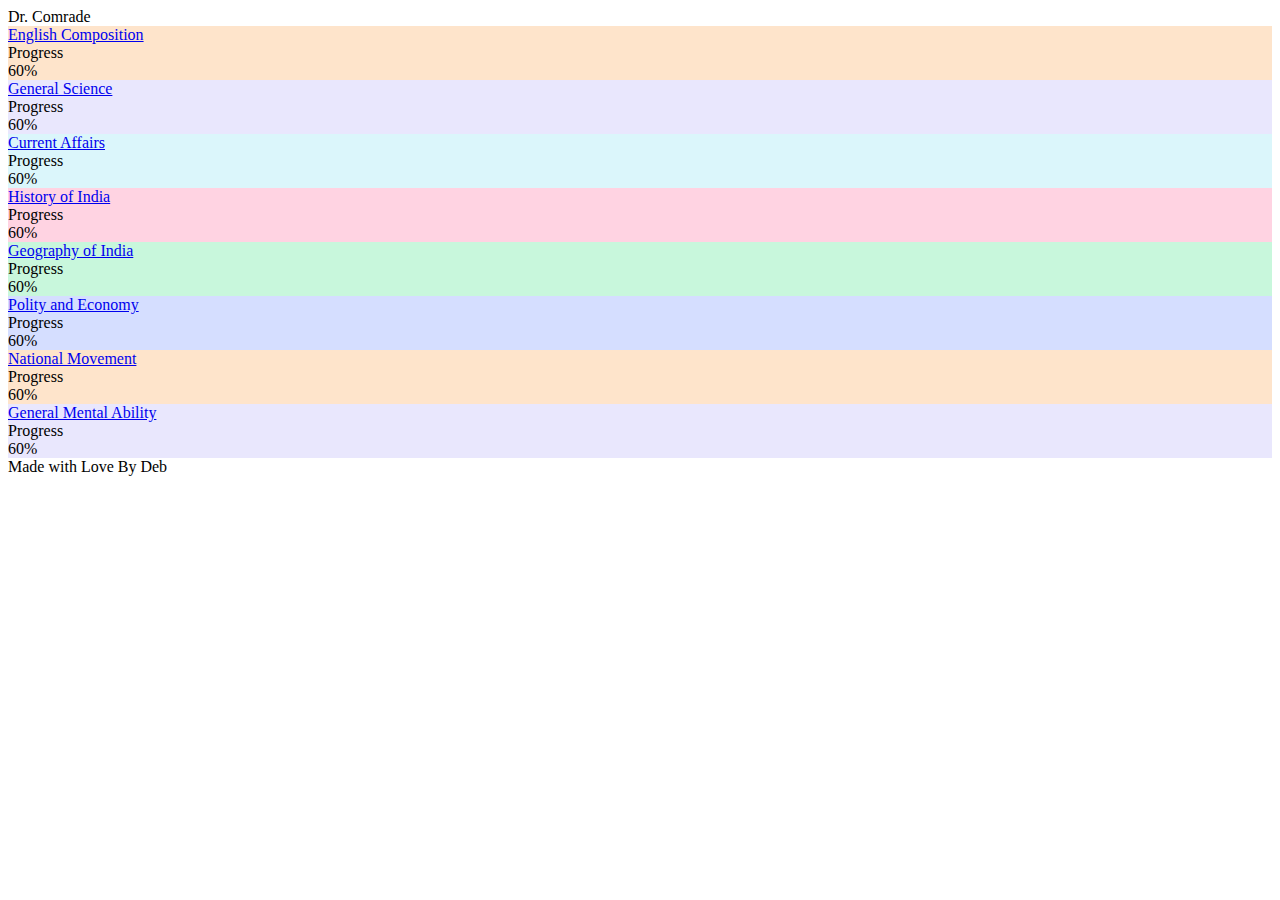
==== index.html @ c118e05c "Create index.html" ====
<!DOCTYPE html>
<html lang="en">
    <head>
        <meta charset="UTF-8" />
        <meta http-equiv="X-UA-Compatible" content="IE=edge" />
        <meta name="viewport" content="width=device-width, initial-scale=1.0" />
        <title>Main Page</title>
        <link rel="stylesheet" href="style.css">
    </head>
    <body>
        <div class="container">
            <div class="header">Dr. Comrade</div>
            <div class="middle">
                <div class="card" style="background-color: #fee4cb">
                    <div class="text">
                        <a href="abc.html" target="_blank" rel="noopener noreferrer">English Composition</a>
                    </div>
                    <div class="prog">
                        <div>Progress</div>
                        <div>60%</div>
                    </div>
                    <div class="bar">
                        <span style="width: 80%; background: #ff942e"></span>
                    </div>
                </div>
                <div class="card" style="background-color: #e9e7fd">
                    <div class="text">
                        <a href="General Science.html" target="_blank" rel="noopener noreferrer">General Science</a>
                    </div>
                    <div class="prog">
                        <div>Progress</div>
                        <div>60%</div>
                    </div>
                    <div class="bar">
                        <span style="width: 80%; background: #4f3ff0"></span>
                    </div>
                </div>
                <div class="card" style="background-color: #dbf6fb">
                    <div class="text">
                        <a href="abc.html" target="_blank" rel="noopener noreferrer">Current Affairs</a>
                    </div>
                    <div class="prog">
                        <div>Progress</div>
                        <div>60%</div>
                    </div>
                    <div class="bar">
                        <span style="width: 80%; background: #096c86"></span>
                    </div>
                </div>
                <div class="card" style="background-color: #ffd3e2">
                    <div class="text">
                        <a href="abc.html" target="_blank" rel="noopener noreferrer">History of India</a>
                    </div>
                    <div class="prog">
                        <div>Progress</div>
                        <div>60%</div>
                    </div>
                    <div class="bar">
                        <span style="width: 80%; background: #df3670"></span>
                    </div>
                </div>
                <div class="card" style="background-color: #c8f7dc">
                    <div class="text">
                        <a href="abc.html" target="_blank" rel="noopener noreferrer">Geography of India</a>
                    </div>
                    <div class="prog">
                        <div>Progress</div>
                        <div>60%</div>
                    </div>
                    <div class="bar">
                        <span style="width: 80%; background: #34c471"></span>
                    </div>
                </div>
                <div class="card" style="background-color: #d5deff">
                    <div class="text">
                        <a href="abc.html" target="_blank" rel="noopener noreferrer">Polity and Economy</a>
                    </div>
                    <div class="prog">
                        <div>Progress</div>
                        <div>60%</div>
                    </div>
                    <div class="bar">
                        <span style="width: 80%; background: #4067f9"></span>
                    </div>
                </div>
                <div class="card" style="background-color: #fee4cb">
                    <div class="text">
                        <a href="abc.html" target="_blank" rel="noopener noreferrer">National Movement</a>
                    </div>
                    <div class="prog">
                        <div>Progress</div>
                        <div>60%</div>
                    </div>
                    <div class="bar">
                        <span style="width: 80%; background: #ff942e"></span>
                    </div>
                </div>
                <div class="card" style="background-color: #e9e7fd">
                    <div class="text">
                        <a href="abc.html" target="_blank" rel="noopener noreferrer">General Mental Ability</a>
                    </div>
                    <div class="prog">
                        <div>Progress</div>
                        <div>60%</div>
                    </div>
                    <div class="bar">
                        <span style="width: 80%; background: #4f3ff0"></span>
                    </div>
                </div>
            </div>
            <div class="footer"> Made with Love By Deb</div>
        </div>
    </body>
</html>
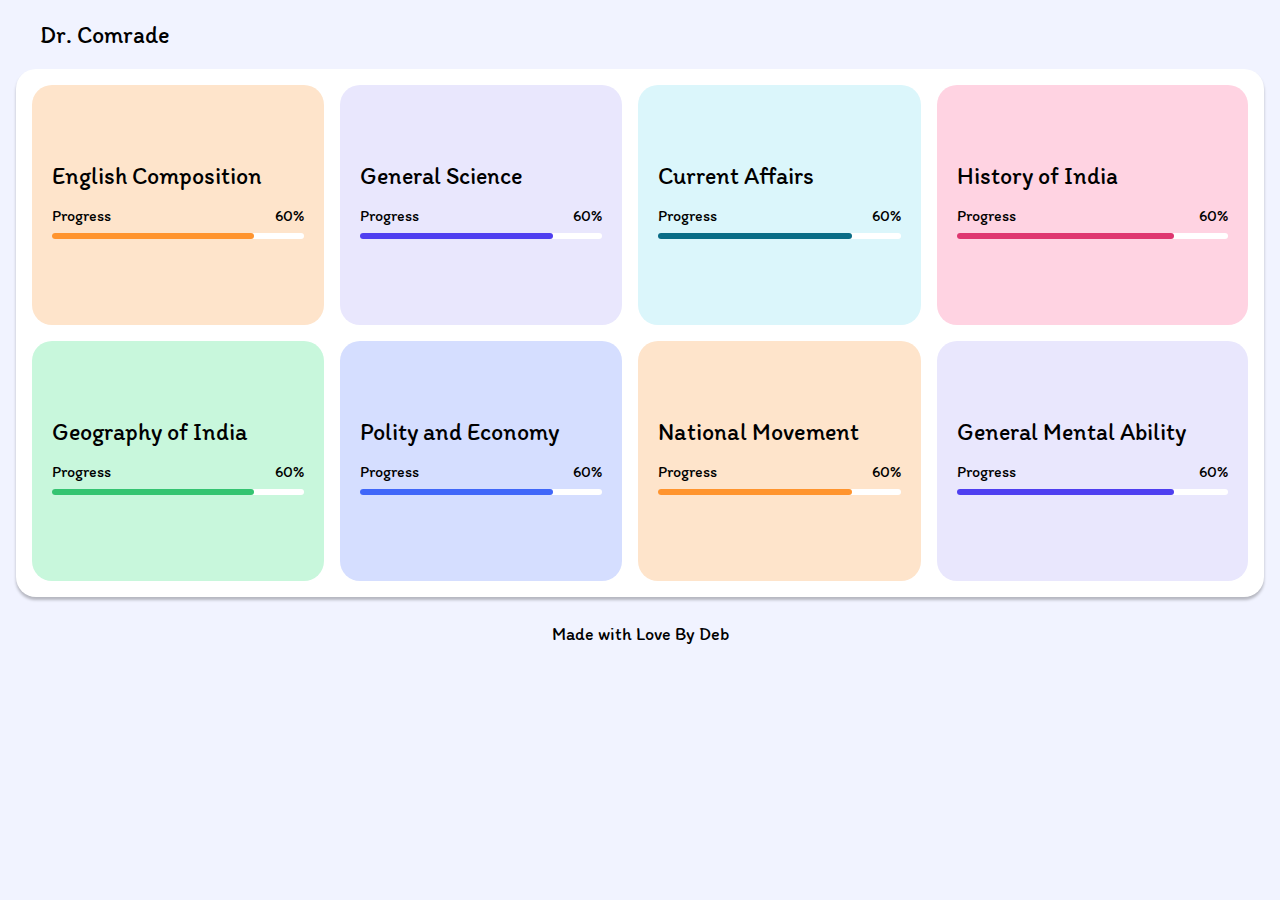
==== commit 1a5d40eb: "Update index.html" ====
--- a/index.html
+++ b/index.html
@@ -25,7 +25,7 @@
                 </div>
                 <div class="card" style="background-color: #e9e7fd">
                     <div class="text">
-                        <a href="General Science.html" target="_blank" rel="noopener noreferrer">General Science</a>
+                        <a href="General_Science.html" target="_blank" rel="noopener noreferrer">General Science</a>
                     </div>
                     <div class="prog">
                         <div>Progress</div>
--- a/style.css
+++ b/style.css
@@ -0,0 +1,99 @@
+@import url('https://fonts.googleapis.com/css2?family=Itim&display=swap');
+* {
+    margin: 0;
+    padding: 0;
+    box-sizing: border-box;
+    outline: none;
+    user-select: none;
+}
+body {
+    background: #f1f3ff;
+    font-family: 'Itim', cursive;
+}
+.container {
+    display: flex;
+    justify-content: center;
+    flex-direction: column;
+}
+.container .header {
+    display: flex;
+    flex-wrap: nowrap;
+    padding: 20px 40px 10px;
+    font-size: 24px;
+}
+.container .middle {
+    display: grid;
+    grid-template: '1fr 1fr 1fr 1fr';
+    padding: 16px;
+    grid-gap: 16px 16px;
+    background: #ffffff;
+    border-radius: 20px;
+    margin: 10px 16px 16px;
+    box-shadow: 0px 3px 3px 0px rgba(0, 0, 0, 0.25);
+}
+.middle .card {
+    position: relative;
+    background: #f5f6fc;
+    border-radius: 20px;
+    display: flex;
+    flex-direction: column;
+    transition: all 0.4s ease-in-out;
+    height: 240px;
+    padding: 16px 20px;
+}
+
+.card .text {
+    display: flex;
+    font-size: 24px;
+    margin-top: 60px;
+}
+.card .text a {
+    text-decoration: none;
+    color: #000;
+}
+.card .prog {
+    display: flex;
+    margin-top: 16px;
+    justify-content: space-between;
+}
+
+.card .bar {
+    position: relative;
+    display: flex;
+    background: #fff;
+    border-radius: 12px;
+    height: 6px;
+    margin-top: 8px;
+}
+
+.card .bar span {
+    position: absolute;
+    height: 6px;
+    border-radius: 12px;
+    width: 100%;
+    background: #000;
+}
+
+.container .footer {
+    margin: 10px 20px 20px;
+    display: flex;
+    justify-content: center;
+    font-size: 18px;
+}
+
+@media (max-width: 1100px) {
+    .container .middle {
+        grid-template: '1fr 1fr 1fr';
+    }
+}
+@media (max-width: 900px) {
+    .container .middle {
+        grid-template: '1fr 1fr';
+    }
+}
+@media (max-width: 500px) {
+    .container .middle {
+        grid-template: '1fr';
+        margin: 10px;
+    }
+}
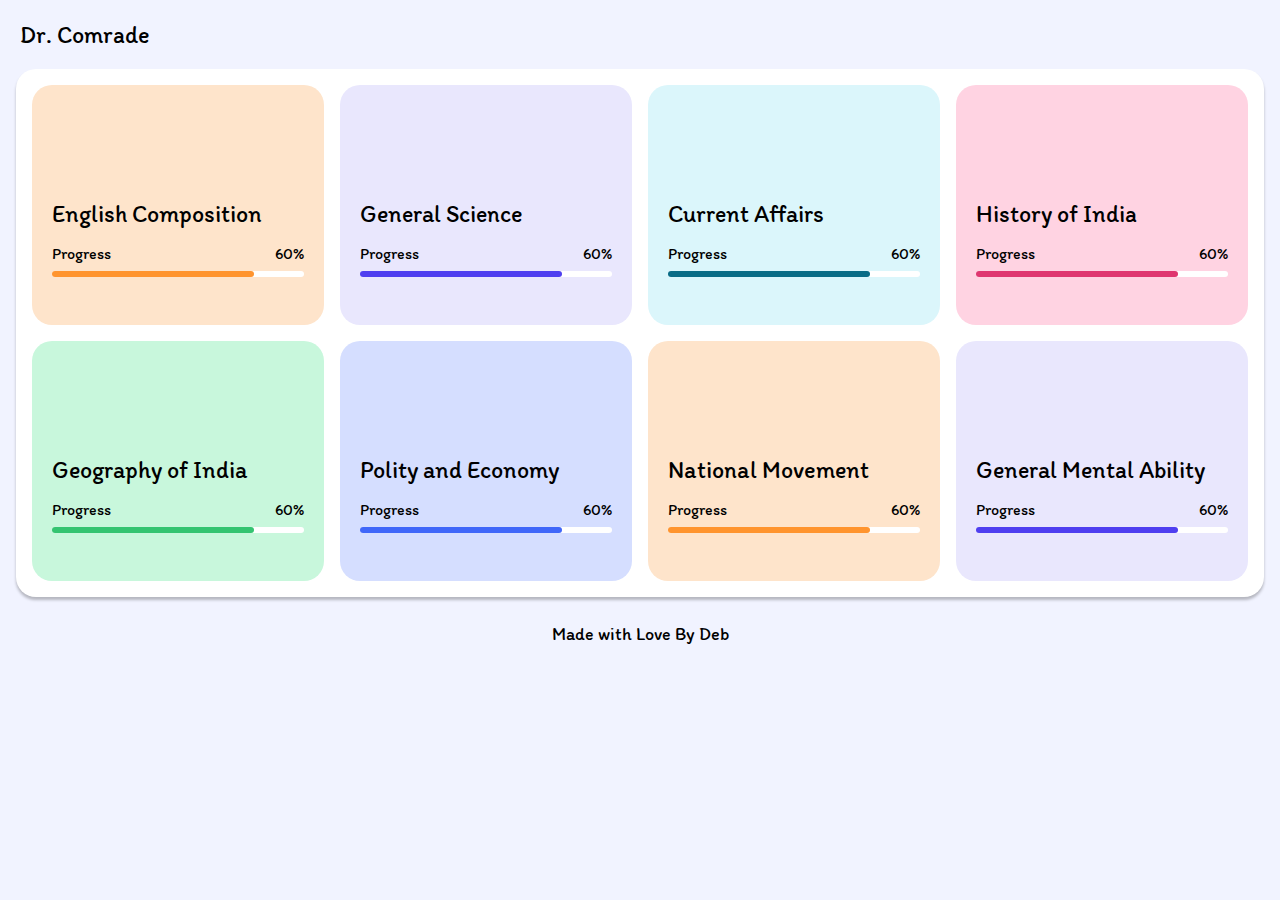
==== commit e6703e99: "Update index.html" ====
--- a/index.html
+++ b/index.html
@@ -4,6 +4,9 @@
         <meta charset="UTF-8" />
         <meta http-equiv="X-UA-Compatible" content="IE=edge" />
         <meta name="viewport" content="width=device-width, initial-scale=1.0" />
+        <meta property="description" content="Bots are third-party applications that run inside Telegram. Users can interact with bots by sending them messages, commands…">
+        <meta property="og:title" content="Bots: An introduction for developers">
+        <meta property="og:description" content="Bots are third-party applications that run inside Telegram. Users can interact with bots by sending them messages, commands…">
         <title>Main Page</title>
         <link rel="stylesheet" href="style.css">
     </head>
--- a/style.css
+++ b/style.css
@@ -18,12 +18,12 @@
 .container .header {
     display: flex;
     flex-wrap: nowrap;
-    padding: 20px 40px 10px;
+    padding: 20px 20px 10px;
     font-size: 24px;
 }
 .container .middle {
     display: grid;
-    grid-template: '1fr 1fr 1fr 1fr';
+    grid-template-columns: repeat(4, minmax(0, 1fr));
     padding: 16px;
     grid-gap: 16px 16px;
     background: #ffffff;
@@ -45,7 +45,7 @@
 .card .text {
     display: flex;
     font-size: 24px;
-    margin-top: 60px;
+    margin-top: auto;
 }
 .card .text a {
     text-decoration: none;
@@ -64,6 +64,7 @@
     border-radius: 12px;
     height: 6px;
     margin-top: 8px;
+    margin-bottom: 32px;
 }
 
 .card .bar span {
@@ -83,17 +84,20 @@
 
 @media (max-width: 1100px) {
     .container .middle {
-        grid-template: '1fr 1fr 1fr';
+        grid-template-columns: repeat(3, minmax(0, 1fr));
     }
 }
 @media (max-width: 900px) {
     .container .middle {
-        grid-template: '1fr 1fr';
+        grid-template-columns: repeat(2, minmax(0, 1fr));
+    }
+    .card .text a {
+        cursor: none;
     }
 }
 @media (max-width: 500px) {
     .container .middle {
-        grid-template: '1fr';
+        grid-template-columns: repeat(1, minmax(0, 1fr));
         margin: 10px;
     }
 }
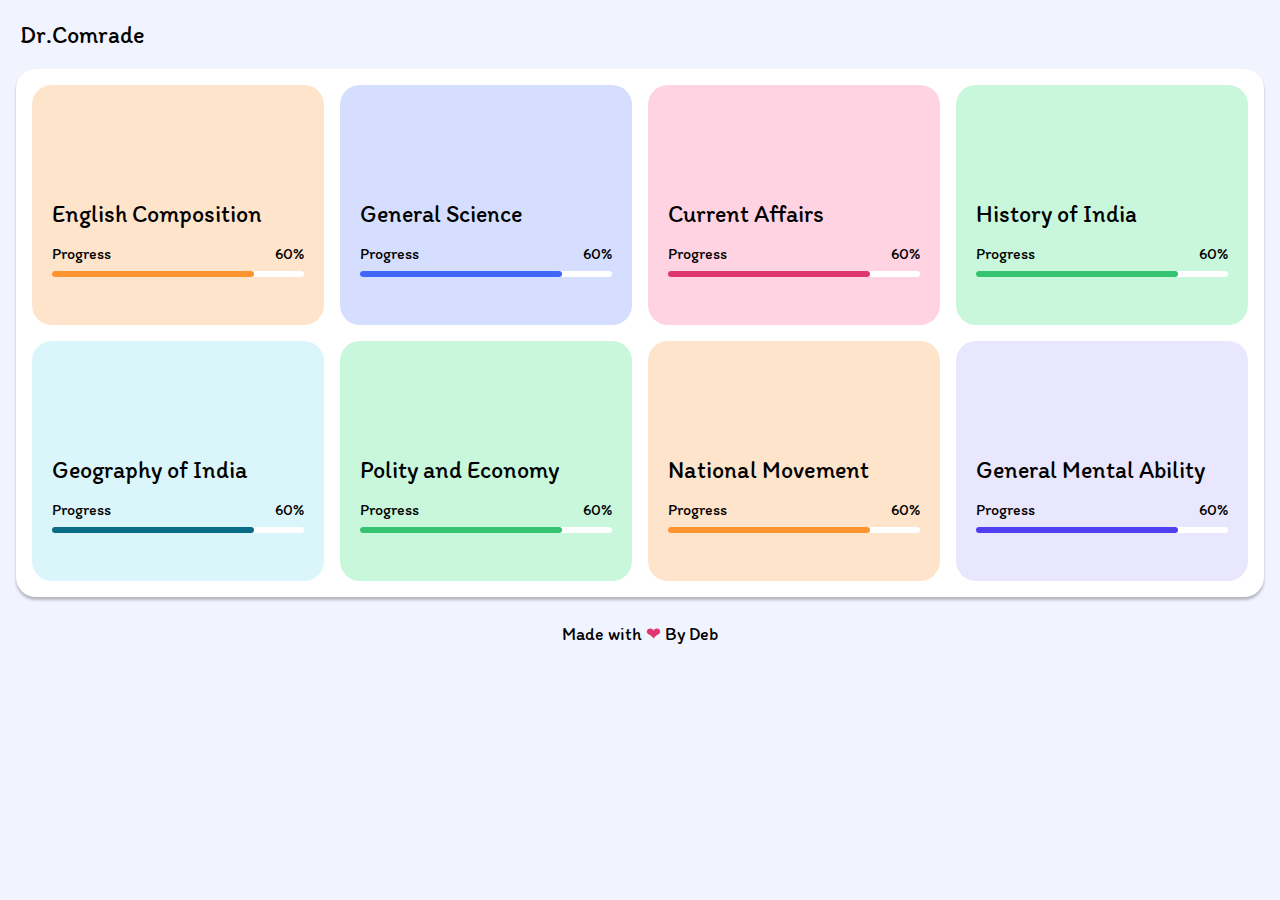
==== commit 25635f5c: "Add files via upload" ====
--- a/index.html
+++ b/index.html
@@ -1,117 +1,171 @@
-<!DOCTYPE html>
-<html lang="en">
-    <head>
-        <meta charset="UTF-8" />
-        <meta http-equiv="X-UA-Compatible" content="IE=edge" />
-        <meta name="viewport" content="width=device-width, initial-scale=1.0" />
-        <meta property="description" content="Bots are third-party applications that run inside Telegram. Users can interact with bots by sending them messages, commands…">
-        <meta property="og:title" content="Bots: An introduction for developers">
-        <meta property="og:description" content="Bots are third-party applications that run inside Telegram. Users can interact with bots by sending them messages, commands…">
-        <title>Main Page</title>
-        <link rel="stylesheet" href="style.css">
-    </head>
-    <body>
-        <div class="container">
-            <div class="header">Dr. Comrade</div>
-            <div class="middle">
-                <div class="card" style="background-color: #fee4cb">
-                    <div class="text">
-                        <a href="abc.html" target="_blank" rel="noopener noreferrer">English Composition</a>
-                    </div>
-                    <div class="prog">
-                        <div>Progress</div>
-                        <div>60%</div>
-                    </div>
-                    <div class="bar">
-                        <span style="width: 80%; background: #ff942e"></span>
-                    </div>
-                </div>
-                <div class="card" style="background-color: #e9e7fd">
-                    <div class="text">
-                        <a href="General_Science.html" target="_blank" rel="noopener noreferrer">General Science</a>
-                    </div>
-                    <div class="prog">
-                        <div>Progress</div>
-                        <div>60%</div>
-                    </div>
-                    <div class="bar">
-                        <span style="width: 80%; background: #4f3ff0"></span>
-                    </div>
-                </div>
-                <div class="card" style="background-color: #dbf6fb">
-                    <div class="text">
-                        <a href="abc.html" target="_blank" rel="noopener noreferrer">Current Affairs</a>
-                    </div>
-                    <div class="prog">
-                        <div>Progress</div>
-                        <div>60%</div>
-                    </div>
-                    <div class="bar">
-                        <span style="width: 80%; background: #096c86"></span>
-                    </div>
-                </div>
-                <div class="card" style="background-color: #ffd3e2">
-                    <div class="text">
-                        <a href="abc.html" target="_blank" rel="noopener noreferrer">History of India</a>
-                    </div>
-                    <div class="prog">
-                        <div>Progress</div>
-                        <div>60%</div>
-                    </div>
-                    <div class="bar">
-                        <span style="width: 80%; background: #df3670"></span>
-                    </div>
-                </div>
-                <div class="card" style="background-color: #c8f7dc">
-                    <div class="text">
-                        <a href="abc.html" target="_blank" rel="noopener noreferrer">Geography of India</a>
-                    </div>
-                    <div class="prog">
-                        <div>Progress</div>
-                        <div>60%</div>
-                    </div>
-                    <div class="bar">
-                        <span style="width: 80%; background: #34c471"></span>
-                    </div>
-                </div>
-                <div class="card" style="background-color: #d5deff">
-                    <div class="text">
-                        <a href="abc.html" target="_blank" rel="noopener noreferrer">Polity and Economy</a>
-                    </div>
-                    <div class="prog">
-                        <div>Progress</div>
-                        <div>60%</div>
-                    </div>
-                    <div class="bar">
-                        <span style="width: 80%; background: #4067f9"></span>
-                    </div>
-                </div>
-                <div class="card" style="background-color: #fee4cb">
-                    <div class="text">
-                        <a href="abc.html" target="_blank" rel="noopener noreferrer">National Movement</a>
-                    </div>
-                    <div class="prog">
-                        <div>Progress</div>
-                        <div>60%</div>
-                    </div>
-                    <div class="bar">
-                        <span style="width: 80%; background: #ff942e"></span>
-                    </div>
-                </div>
-                <div class="card" style="background-color: #e9e7fd">
-                    <div class="text">
-                        <a href="abc.html" target="_blank" rel="noopener noreferrer">General Mental Ability</a>
-                    </div>
-                    <div class="prog">
-                        <div>Progress</div>
-                        <div>60%</div>
-                    </div>
-                    <div class="bar">
-                        <span style="width: 80%; background: #4f3ff0"></span>
-                    </div>
-                </div>
-            </div>
-            <div class="footer"> Made with Love By Deb</div>
-        </div>
-    </body>
-</html>
+<!DOCTYPE html>
+<html lang="en">
+    <head>
+        <meta charset="UTF-8" />
+        <meta http-equiv="X-UA-Compatible" content="IE=edge" />
+        <meta name="viewport" content="width=device-width, initial-scale=1.0" />
+        <!-- <meta
+            property="description"
+            content="Bots are third-party applications that run inside Telegram. Users can interact with bots by sending them messages, commands…"
+        />
+        <meta
+            property="og:title"
+            content="Bots: An introduction for developers"
+        />
+        <meta
+            property="og:description"
+            content="Bots are third-party applications that run inside Telegram. Users can interact with bots by sending them messages, commands…"
+        /> -->
+        <title>Main Page</title>
+        <link rel="stylesheet" href="css/main.css" />
+        <link
+            rel="shortcut icon"
+            href="img/data-storage.png"
+            type="image/x-icon"
+        />
+    </head>
+    <body>
+        <div class="container">
+            <div class="header">Dr.Comrade</div>
+            <div class="middle">
+                <div class="card">
+                    <div class="text">
+                        <a
+                            href="abc.html"
+                            target="_blank"
+                            rel="noopener noreferrer"
+                            >English Composition</a
+                        >
+                    </div>
+                    <div class="prog">
+                        <div>Progress</div>
+                        <div>60%</div>
+                    </div>
+                    <div class="bar">
+                        <span style="width: 80%"></span>
+                    </div>
+                </div>
+                <div class="card">
+                    <div class="text">
+                        <a
+                            href="GS/GS.html"
+                            target="_blank"
+                            rel="noopener noreferrer"
+                            >General Science</a
+                        >
+                    </div>
+                    <div class="prog">
+                        <div>Progress</div>
+                        <div>60%</div>
+                    </div>
+                    <div class="bar">
+                        <span style="width: 80%"></span>
+                    </div>
+                </div>
+                <div class="card">
+                    <div class="text">
+                        <a
+                            href="abc.html"
+                            target="_blank"
+                            rel="noopener noreferrer"
+                            >Current Affairs</a
+                        >
+                    </div>
+                    <div class="prog">
+                        <div>Progress</div>
+                        <div>60%</div>
+                    </div>
+                    <div class="bar">
+                        <span style="width: 80%"></span>
+                    </div>
+                </div>
+                <div class="card">
+                    <div class="text">
+                        <a
+                            href="abc.html"
+                            target="_blank"
+                            rel="noopener noreferrer"
+                            >History of India</a
+                        >
+                    </div>
+                    <div class="prog">
+                        <div>Progress</div>
+                        <div>60%</div>
+                    </div>
+                    <div class="bar">
+                        <span style="width: 80%"></span>
+                    </div>
+                </div>
+                <div class="card">
+                    <div class="text">
+                        <a
+                            href="abc.html"
+                            target="_blank"
+                            rel="noopener noreferrer"
+                            >Geography of India</a
+                        >
+                    </div>
+                    <div class="prog">
+                        <div>Progress</div>
+                        <div>60%</div>
+                    </div>
+                    <div class="bar">
+                        <span style="width: 80%"></span>
+                    </div>
+                </div>
+                <div class="card">
+                    <div class="text">
+                        <a
+                            href="abc.html"
+                            target="_blank"
+                            rel="noopener noreferrer"
+                            >Polity and Economy</a
+                        >
+                    </div>
+                    <div class="prog">
+                        <div>Progress</div>
+                        <div>60%</div>
+                    </div>
+                    <div class="bar">
+                        <span style="width: 80%"></span>
+                    </div>
+                </div>
+                <div class="card">
+                    <div class="text">
+                        <a
+                            href="abc.html"
+                            target="_blank"
+                            rel="noopener noreferrer"
+                            >National Movement</a
+                        >
+                    </div>
+                    <div class="prog">
+                        <div>Progress</div>
+                        <div>60%</div>
+                    </div>
+                    <div class="bar">
+                        <span style="width: 80%"></span>
+                    </div>
+                </div>
+                <div class="card">
+                    <div class="text">
+                        <a
+                            href="abc.html"
+                            target="_blank"
+                            rel="noopener noreferrer"
+                            >General Mental Ability</a
+                        >
+                    </div>
+                    <div class="prog">
+                        <div>Progress</div>
+                        <div>60%</div>
+                    </div>
+                    <div class="bar">
+                        <span style="width: 80%"></span>
+                    </div>
+                </div>
+            </div>
+            <div class="footer">Made with <span>&#10084;</span> By Deb</div>
+        </div>
+    </body>
+</html>
--- a/css/main.css
+++ b/css/main.css
@@ -0,0 +1,158 @@
+@import url('https://fonts.googleapis.com/css2?family=Itim&display=swap');
+* {
+    margin: 0;
+    padding: 0;
+    box-sizing: border-box;
+    outline: none;
+    user-select: none;
+}
+body {
+    background: #f1f3ff;
+    font-family: 'Itim', cursive;
+}
+.container {
+    display: flex;
+    justify-content: center;
+    flex-direction: column;
+}
+.container .header {
+    display: flex;
+    flex-wrap: nowrap;
+    padding: 20px 20px 10px;
+    font-size: 24px;
+}
+.container .middle {
+    display: grid;
+    grid-template-columns: repeat(4, minmax(0, 1fr));
+    padding: 16px;
+    grid-gap: 16px 16px;
+    background: #ffffff;
+    border-radius: 20px;
+    margin: 10px 16px 16px;
+    box-shadow: 0px 3px 3px 0px rgba(0, 0, 0, 0.25);
+}
+.middle .card {
+    position: relative;
+    background: #f5f6fc;
+    border-radius: 20px;
+    display: flex;
+    flex-direction: column;
+    transition: all 0.4s ease-in-out;
+    height: 240px;
+    padding: 16px 20px;
+}
+
+.middle .card:nth-child(8n+1){
+    background: #fee4cb;
+}
+.middle .card:nth-child(8n+2){
+    background: #d5deff;
+}
+.middle .card:nth-child(8n+3){
+    background: #ffd3e2;
+}
+.middle .card:nth-child(8n+4){
+    background: #c8f7dc;
+}
+.middle .card:nth-child(8n+5){
+    background: #dbf6fb;
+}
+.middle .card:nth-child(8n+6){
+    background: #c8f7dc;
+}
+.middle .card:nth-child(8n+7){
+    background: #fee4cb;
+}
+.middle .card:nth-child(8n+8){
+    background: #e9e7fd;
+}
+
+.card .text {
+    display: flex;
+    font-size: 24px;
+    margin-top: auto;
+}
+.card .text a {
+    text-decoration: none;
+    color: #000;
+}
+.card .prog {
+    display: flex;
+    margin-top: 16px;
+    justify-content: space-between;
+}
+
+.card .bar {
+    position: relative;
+    display: flex;
+    background: #fff;
+    border-radius: 12px;
+    height: 6px;
+    margin-top: 8px;
+    margin-bottom: 32px;
+}
+
+.card .bar span {
+    position: absolute;
+    height: 6px;
+    border-radius: 12px;
+    width: 100%;
+    background: #000;
+}
+
+.card:nth-child(8n+1) .bar span{
+    background: #ff942e;
+}
+.card:nth-child(8n+2) .bar span{
+    background: #4067f9;
+}
+.card:nth-child(8n+3) .bar span{
+    background: #df3670;
+}
+.card:nth-child(8n+4) .bar span{
+    background: #34c471;
+}
+.card:nth-child(8n+5) .bar span{
+    background: #096c86;
+}
+.card:nth-child(8n+6) .bar span{
+    background: #34c471;
+}
+.card:nth-child(8n+7) .bar span{
+    background: #ff942e;
+}
+.card:nth-child(8n+8) .bar span{
+    background: #4f3ff0;
+}
+
+.container .footer {
+    margin: 10px 20px 20px;
+    display: flex;
+    justify-content: center;
+    font-size: 18px;
+}
+
+.container .footer span{
+    color: #df3670;
+    margin: 0 4px;
+}
+
+@media (max-width: 1100px) {
+    .container .middle {
+        grid-template-columns: repeat(3, minmax(0, 1fr));
+    }
+}
+@media (max-width: 900px) {
+    .container .middle {
+        grid-template-columns: repeat(2, minmax(0, 1fr));
+    }
+    .card .text a {
+        cursor: none;
+    }
+}
+@media (max-width: 500px) {
+    .container .middle {
+        grid-template-columns: repeat(1, minmax(0, 1fr));
+        margin: 10px;
+    }
+}